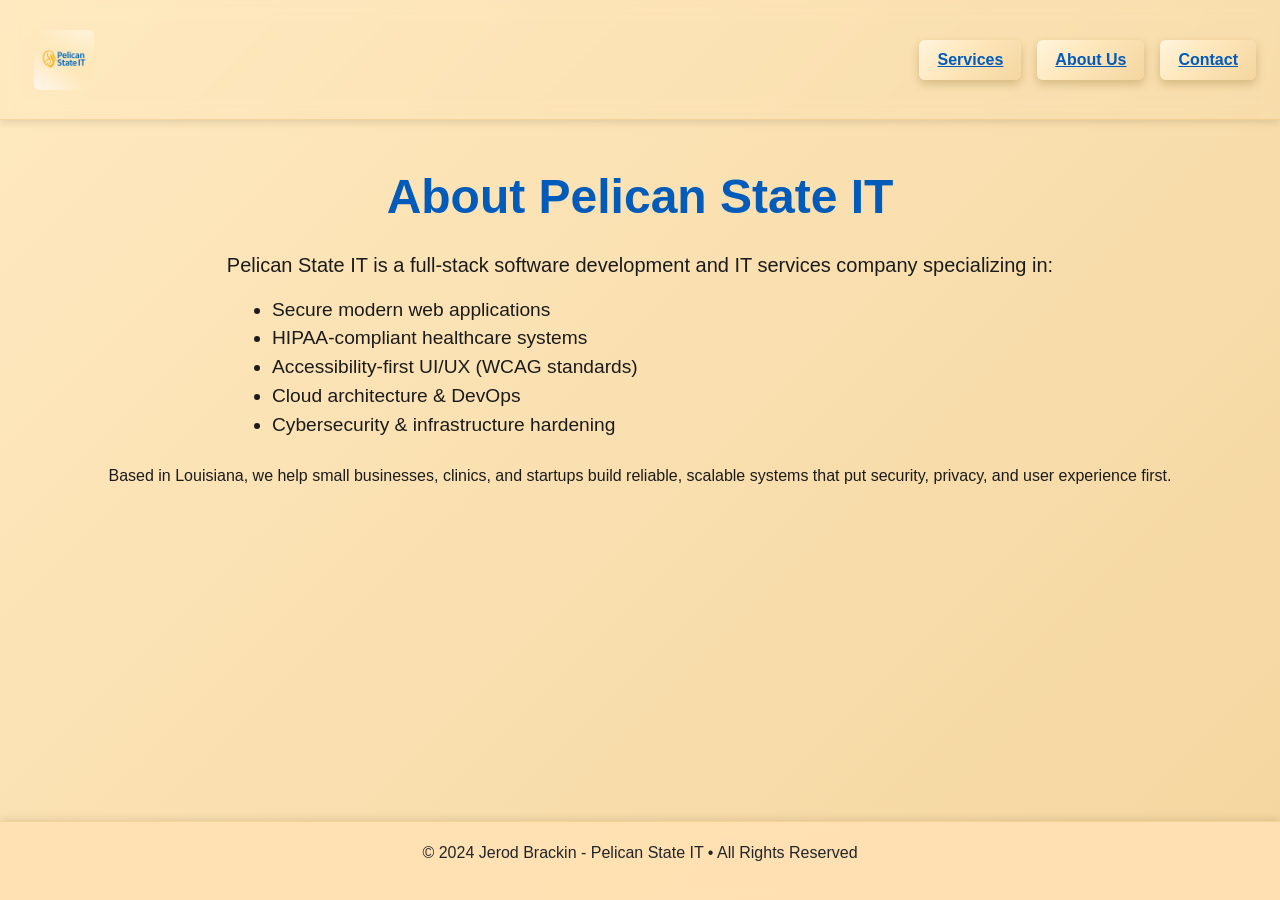
==== about.html @ e802e0a4 "getting logo the way I want" ====
<!doctype html>
<html lang="en">
  <head>
    <meta charset="UTF-8" />
    <meta name="viewport" content="width=device-width, initial-scale=1.0" />
    <title>About Us - Pelican State IT</title>

    <link
      href="https://cdn.jsdelivr.net/npm/bootstrap@5.3.3/dist/css/bootstrap.min.css"
      rel="stylesheet"
    />
    <link rel="stylesheet" href="style.css" />
  </head>

  <body>
    <div id="page-bg">
      <!-- NAVBAR -->
      <nav
        class="navbar d-flex align-items-center justify-content-between px-4"
      >
        <div id="logo-container">
          <a href="index.html"><img src="assets/pelican-light.png" /></a>
        </div>
        <div class="d-flex align-items-center gap-3">
          <a class="btn-brand btn-accent-brand" href="services.html"
            >Services</a
          >
          <a class="btn-brand btn-accent-brand" href="about.html">About Us</a>
          <a class="btn-brand btn-accent-brand" href="contact.html">Contact</a>
        </div>
      </nav>

      <section class="container py-5 text-center">
        <h1 class="hero-title">About Pelican State IT</h1>

        <p class="mt-4 lead">
          Pelican State IT is a full-stack software development and IT services
          company specializing in:
        </p>

        <ul
          class="text-start mx-auto mt-3"
          style="max-width: 800px; font-size: 1.2rem"
        >
          <li>Secure modern web applications</li>
          <li>HIPAA-compliant healthcare systems</li>
          <li>Accessibility-first UI/UX (WCAG standards)</li>
          <li>Cloud architecture & DevOps</li>
          <li>Cybersecurity & infrastructure hardening</li>
        </ul>

        <p class="mt-4">
          Based in Louisiana, we help small businesses, clinics, and startups
          build reliable, scalable systems that put security, privacy, and user
          experience first.
        </p>
      </section>
    </div>

    <footer class="site-footer">
      <div class="footer-content text-center">
        <p>© 2024 Jerod Brackin - Pelican State IT • All Rights Reserved</p>
      </div>
    </footer>
  </body>
</html>
---- style.css ----
html,
body {
  height: 100%;
  margin: 0;
  padding: 0;

  display: flex;
  flex-direction: column;
  font-family: 'Inter', sans-serif;
}

/* Root variables */
:root {
  --brand-blue: #005bbb;
  --brand-gold: #d9a441;
  --brand-bg-gradient: linear-gradient(135deg, #ffe9c0, #f4d69f);
  --text-dark: #1b1b1b;
}

/* Page background */
#page-bg {
  background: var(--brand-bg-gradient);
  min-height: 100vh;
  color: var(--text-dark);
  padding-top: 0;
  flex: 1;
  padding-bottom: 80px;
}

/* Navbar */
.navbar {
  --brand-bg-gradient: linear-gradient(
    135deg,
    #fff5df 0%,
    #ffe9c0 35%,
    #f4d69f 100%
  );
  backdrop-filter: blur(8px); /* perfect match to your gradient */
  height: 120px;
  display: flex;
  align-items: center;
  justify-content: space-between;
  padding: 0 1.5rem;
  position: sticky;
  top: 0;
  z-index: 1000;
  border-bottom: 1px solid rgba(217, 164, 65, 0.25);
  box-shadow: 0 2px 8px rgba(0, 0, 0, 0.12);
}

#logo-container {
  width: 80px;
  height: auto;
  padding: 0;
  background: none; /* remove the tile */
  box-shadow: none; /* kill the shadow */
  border-radius: 0; /* remove rounding */
  display: flex;
  align-items: center;
  justify-content: center;
}
#logo-container img {
  width: 60px;
  height: auto;
  object-fit: contain;
  cursor: pointer;
  border-radius: 5px;
}
#logo-container:hover {
  transform: translateY(-1px); /* tiny lift effect */
  cursor: pointer;
  background: transparent;
}

/* Buttons */
.btn-brand {
  padding: 8px 18px;
  font-weight: 600;
  border-radius: 6px;
  transition: 0.25s ease-in-out;
  border: none;
  cursor: pointer;
}

.btn-accent-brand {
  background: var(--brand-bg-gradient);
  color: var(--brand-blue);
  box-shadow: 0 4px 10px rgba(130, 95, 30, 0.3);
}

.btn-accent-brand:hover {
  background: var(--brand-bg-gradient); /* lighter, friendlier hover */
  transform: translateY(-2px);
  box-shadow: 0 4px 10px rgba(130, 95, 30, 0.3);
}

/* Hero Section */
.hero-section {
  text-align: center;
  padding: 2rem 1rem;
}

.hero-title {
  font-size: 3rem;
  font-weight: 700;
  color: var(--brand-blue);
}

.hero-subtitle {
  font-size: 1.25rem;
  margin-top: 12px;
  color: #444;
  max-width: 700px;
  margin-left: auto;
  margin-right: auto;
}

/* Footer */
.site-footer {
  position: fixed;
  bottom: 0;
  left: 0;

  width: 100%;
  background: rgba(255, 225, 180, 0.92); /* same tone as navbar */
  backdrop-filter: blur(6px);
  padding: 1.2rem 0;

  border-top: 1px solid rgba(217, 164, 65, 0.25);
  box-shadow: 0 -2px 8px rgba(0, 0, 0, 0.1);

  display: flex;
  justify-content: center;
  align-items: center;

  z-index: 999; /* keeps it above content */
}
.footer-content {
  display: flex;
  flex-direction: column;
  align-items: center;
  gap: 10px; /* clean spacing between text and icons */
}

.footer-socials {
  display: flex;
  gap: 18px; /* wider spacing looks cleaner */
  margin-top: 4px;
}

.footer-socials a i {
  font-size: 1.3rem;
  color: #6b552f;
  transition: 0.2s ease;
}

.footer-socials a:hover i {
  color: #b4832a;
  transform: translateY(-2px);
}

/* Responsive tweaks */
@media (max-width: 768px) {
  #logo-container {
    width: 120px;
    height: 120px;
    padding: 10px;
  }
  #page-bg {
    padding-top: 0;
  }
  .hero-title {
    font-size: 2.3rem;
  }
  .btn-brand {
    padding: 7px 16px;
    font-size: 0.9rem;
  }
}
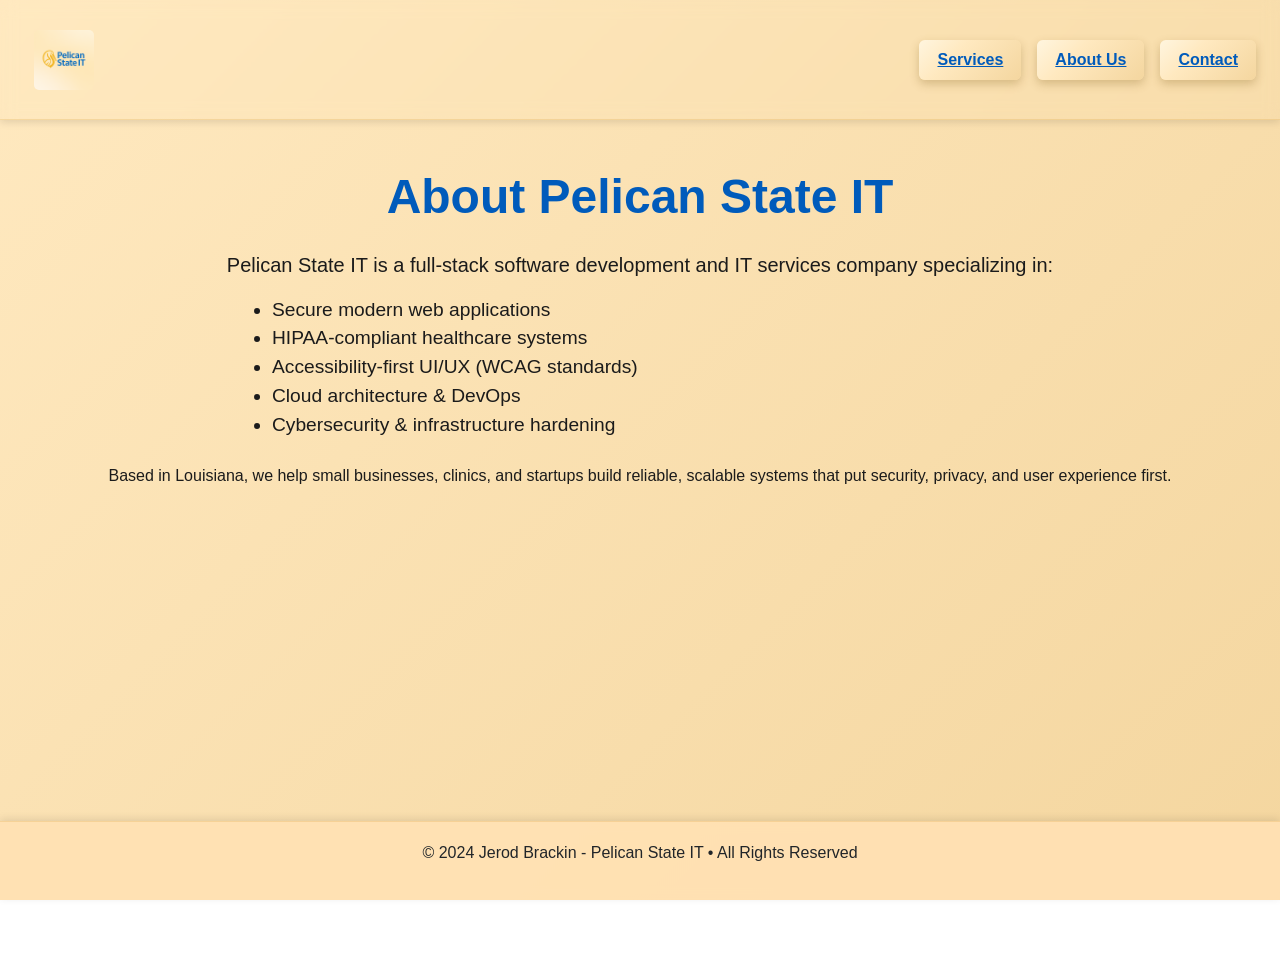
==== commit 1e9b51cf: "nitpick:\ look and feel getting there" ====
--- a/about.html
+++ b/about.html
@@ -60,7 +60,8 @@
     <footer class="site-footer">
       <div class="footer-content text-center">
         <p>© 2024 Jerod Brackin - Pelican State IT • All Rights Reserved</p>
-      </div>
+
     </footer>
+          </div>
   </body>
 </html>
--- a/style.css
+++ b/style.css
@@ -3,9 +3,6 @@
   height: 100%;
   margin: 0;
   padding: 0;
-
-  display: flex;
-  flex-direction: column;
   font-family: 'Inter', sans-serif;
 }
 
@@ -24,7 +21,7 @@
   color: var(--text-dark);
   padding-top: 0;
   flex: 1;
-  padding-bottom: 80px;
+  /* REMOVE this: padding-bottom: 80px; */
 }
 
 /* Navbar */
@@ -59,6 +56,7 @@
   align-items: center;
   justify-content: center;
 }
+
 #logo-container img {
   width: 60px;
   height: auto;
@@ -117,24 +115,16 @@
 
 /* Footer */
 .site-footer {
-  position: fixed;
+  position: sticky;
   bottom: 0;
-  left: 0;
-
   width: 100%;
-  background: rgba(255, 225, 180, 0.92); /* same tone as navbar */
+  background: rgba(255, 225, 180, 0.92);
   backdrop-filter: blur(6px);
   padding: 1.2rem 0;
-
   border-top: 1px solid rgba(217, 164, 65, 0.25);
   box-shadow: 0 -2px 8px rgba(0, 0, 0, 0.1);
+}
 
-  display: flex;
-  justify-content: center;
-  align-items: center;
-
-  z-index: 999; /* keeps it above content */
-}
 .footer-content {
   display: flex;
   flex-direction: column;
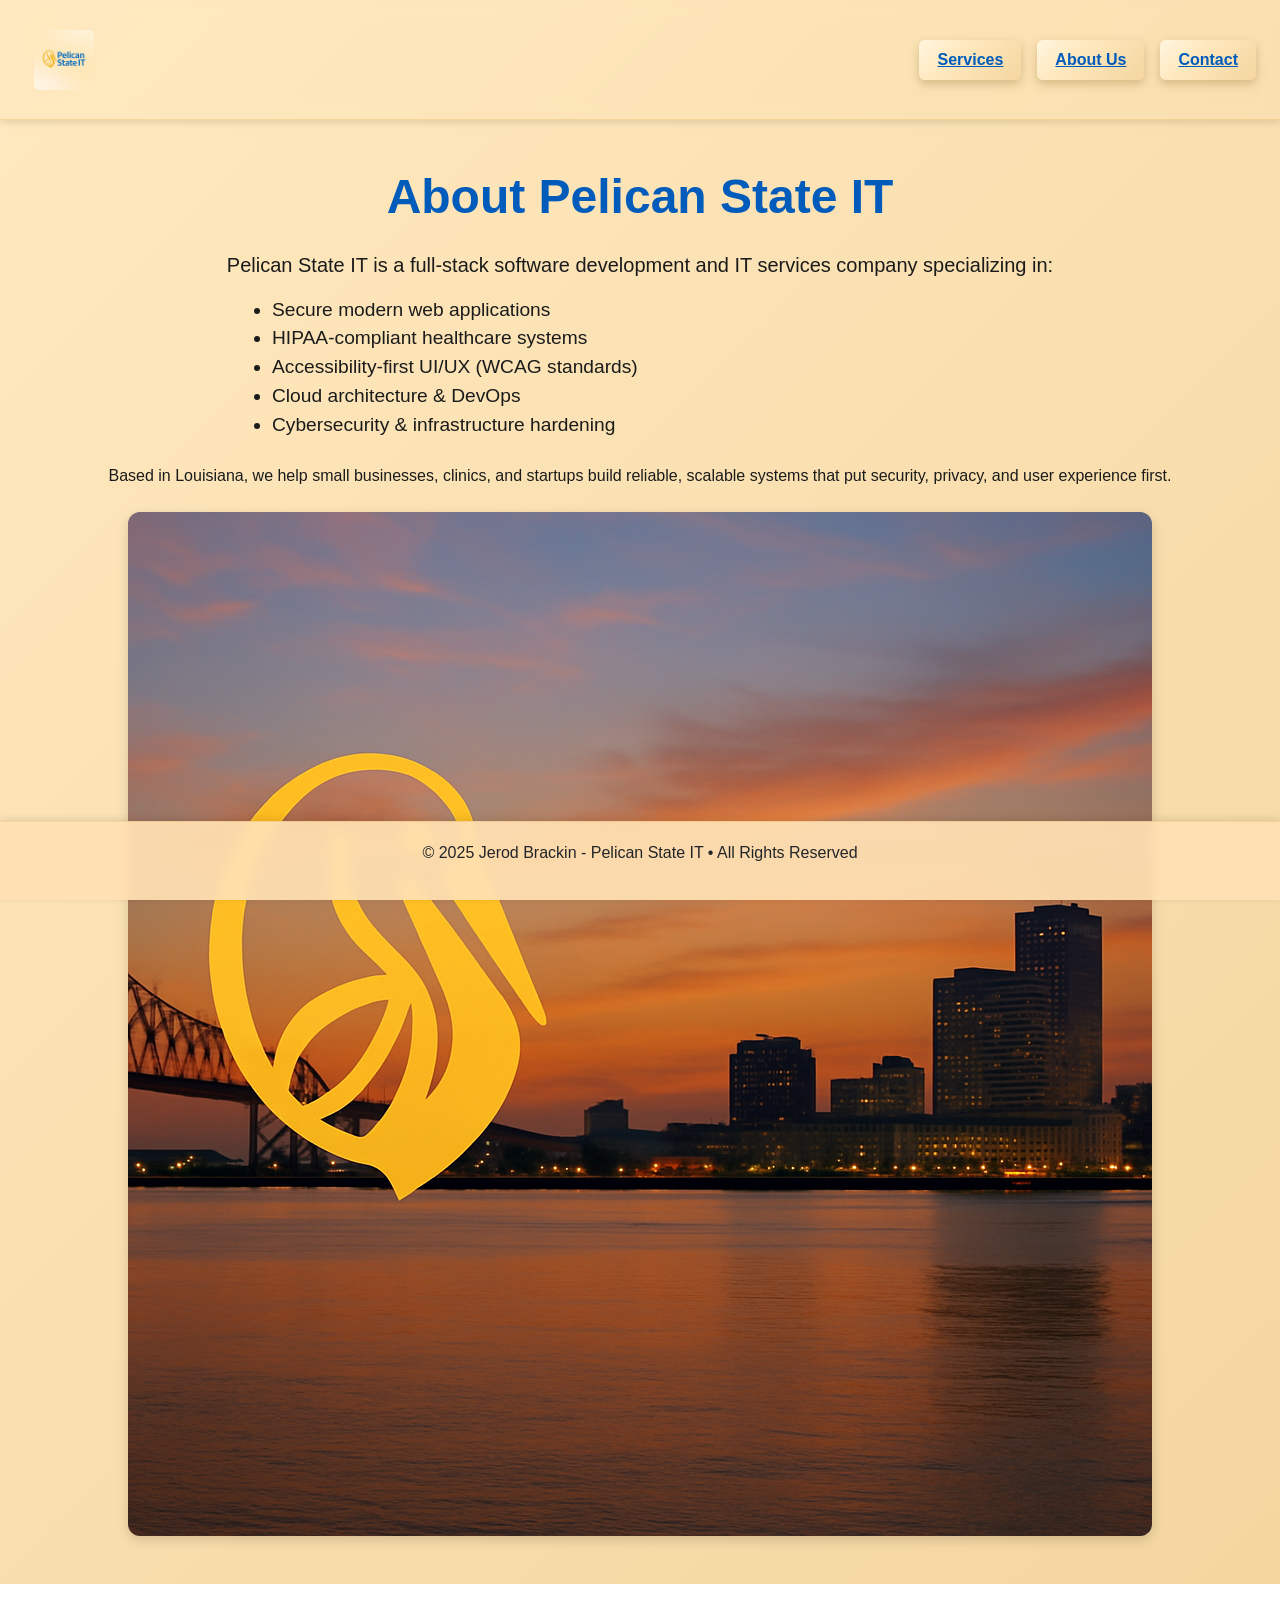
==== commit d44e481c: "nitpick:\ add pelican logo poc asset" ====
--- a/about.html
+++ b/about.html
@@ -54,14 +54,25 @@
           build reliable, scalable systems that put security, privacy, and user
           experience first.
         </p>
+
+        <div class="text-center mt-4">
+          <img
+            src="assets/pelican-br-downtown-bridge.png"
+            alt="Louisiana tech skyline with pelican logo"
+            style="
+              max-width: 100%;
+              border-radius: 12px;
+              box-shadow: 0 4px 12px rgba(0, 0, 0, 0.15);
+            "
+          />
+        </div>
       </section>
     </div>
 
     <footer class="site-footer">
       <div class="footer-content text-center">
-        <p>© 2024 Jerod Brackin - Pelican State IT • All Rights Reserved</p>
-
+        <p>© 2025 Jerod Brackin - Pelican State IT • All Rights Reserved</p>
+      </div>
     </footer>
-          </div>
   </body>
 </html>
